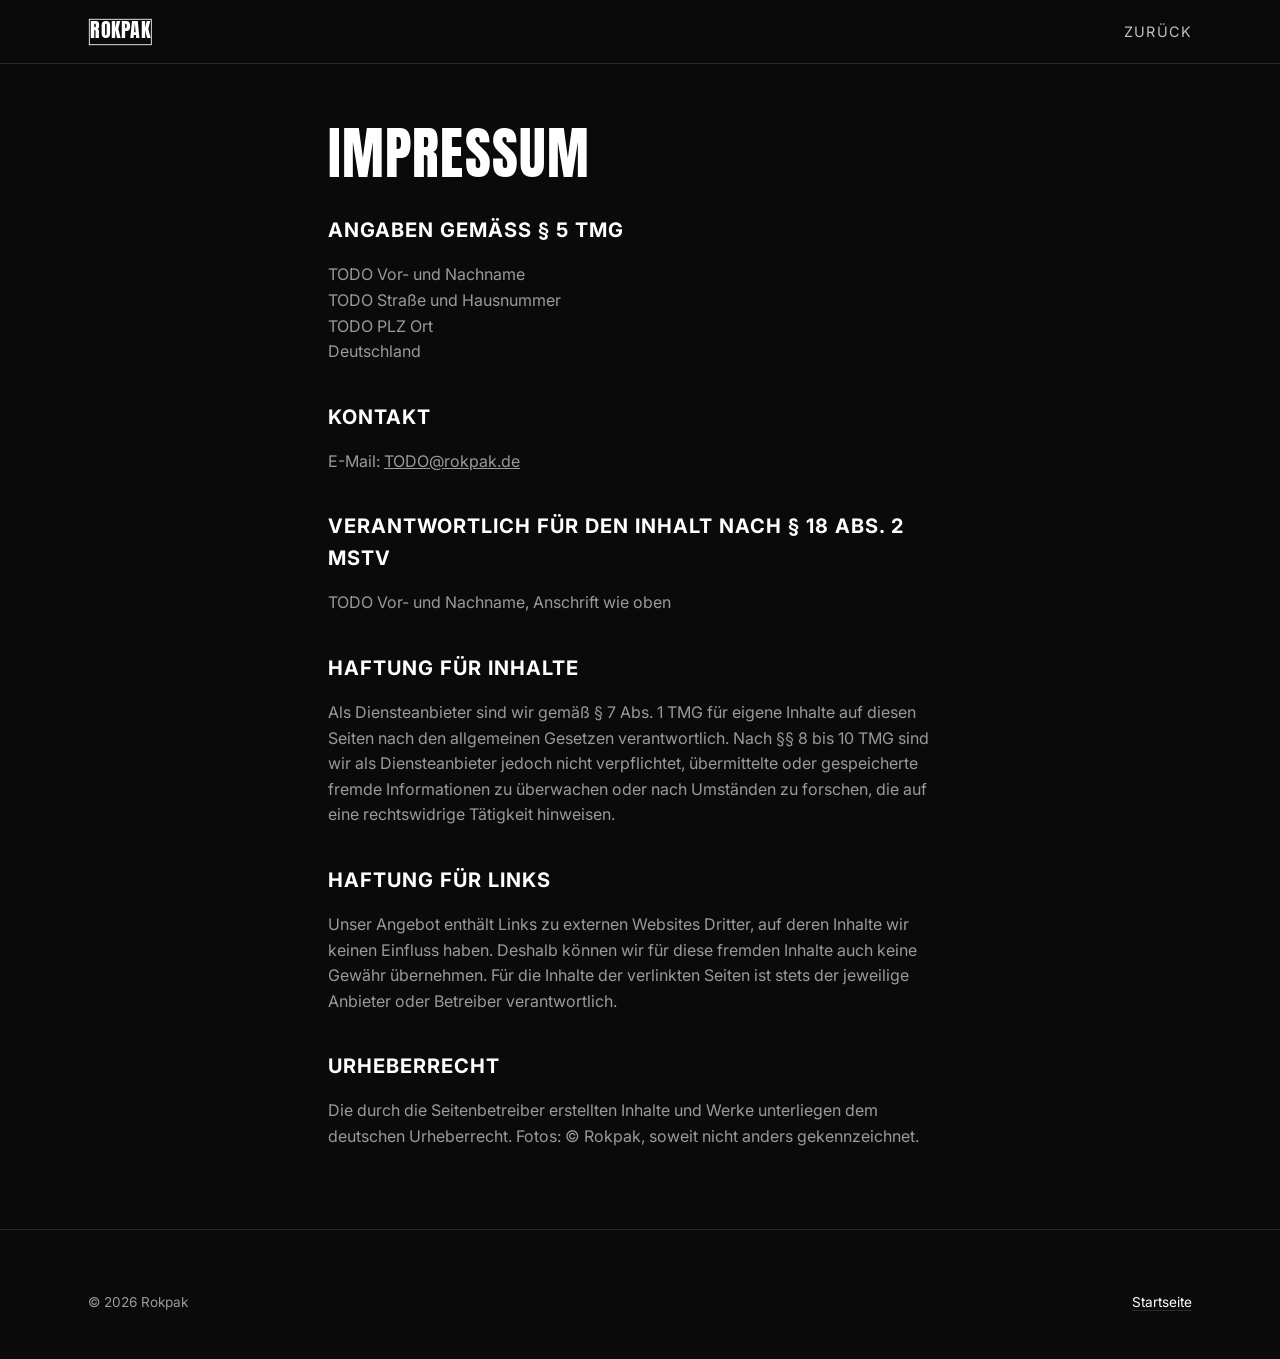
==== impressum.html @ 4cd9b37e "draft asdsad" ====
<!DOCTYPE html>
<html lang="de">
<head>
  <meta charset="UTF-8" />
  <meta name="viewport" content="width=device-width, initial-scale=1" />
  <title>Impressum — ROKPAK</title>
  <meta name="description" content="Impressum der Band Rokpak." />
  <meta name="robots" content="noindex" />
  <link rel="icon" href="assets/logo.svg" type="image/svg+xml" />
  <link rel="preconnect" href="https://fonts.googleapis.com" />
  <link rel="preconnect" href="https://fonts.gstatic.com" crossorigin />
  <link href="https://fonts.googleapis.com/css2?family=Anton&family=Inter:wght@400;500;600&display=swap" rel="stylesheet" />
  <link rel="stylesheet" href="css/styles.css" />
</head>
<body>

<header class="nav is-scrolled" data-nav>
  <div class="nav__inner">
    <a class="nav__brand" href="index.html" aria-label="Zurück zur Startseite">
      <svg viewBox="0 0 600 260" aria-hidden="true" style="height:28px;width:auto">
        <rect x="12" y="12" width="576" height="236" fill="none" stroke="currentColor" stroke-width="8"/>
        <text x="300" y="185" text-anchor="middle" font-family="'Anton','Bebas Neue',Impact,sans-serif" font-size="190" fill="currentColor" letter-spacing="6">ROKPAK</text>
      </svg>
    </a>
    <ul class="nav__menu" id="menu">
      <li><a href="index.html">Zurück</a></li>
    </ul>
  </div>
</header>

<main class="wrap legal">
  <h1 class="display">Impressum</h1>

  <h2>Angaben gemäß § 5 TMG</h2>
  <p>
    TODO Vor- und Nachname<br/>
    TODO Straße und Hausnummer<br/>
    TODO PLZ Ort<br/>
    Deutschland
  </p>

  <h2>Kontakt</h2>
  <p>
    E-Mail: <a href="mailto:TODO@rokpak.de">TODO@rokpak.de</a>
  </p>

  <h2>Verantwortlich für den Inhalt nach § 18 Abs. 2 MStV</h2>
  <p>
    TODO Vor- und Nachname, Anschrift wie oben
  </p>

  <h2>Haftung für Inhalte</h2>
  <p>
    Als Diensteanbieter sind wir gemäß § 7 Abs. 1 TMG für eigene Inhalte auf diesen Seiten nach den allgemeinen Gesetzen verantwortlich. Nach §§ 8 bis 10 TMG sind wir als Diensteanbieter jedoch nicht verpflichtet, übermittelte oder gespeicherte fremde Informationen zu überwachen oder nach Umständen zu forschen, die auf eine rechtswidrige Tätigkeit hinweisen.
  </p>

  <h2>Haftung für Links</h2>
  <p>
    Unser Angebot enthält Links zu externen Websites Dritter, auf deren Inhalte wir keinen Einfluss haben. Deshalb können wir für diese fremden Inhalte auch keine Gewähr übernehmen. Für die Inhalte der verlinkten Seiten ist stets der jeweilige Anbieter oder Betreiber verantwortlich.
  </p>

  <h2>Urheberrecht</h2>
  <p>
    Die durch die Seitenbetreiber erstellten Inhalte und Werke unterliegen dem deutschen Urheberrecht. Fotos: © Rokpak, soweit nicht anders gekennzeichnet.
  </p>
</main>

<footer class="footer">
  <div class="wrap footer__inner">
    <p>&copy; <span id="year">2026</span> Rokpak</p>
    <p><a href="index.html">Startseite</a></p>
  </div>
</footer>

<script>document.getElementById('year').textContent = new Date().getFullYear();</script>
</body>
</html>
---- css/styles.css ----
:root {
  --bg: #0a0a0a;
  --fg: #ffffff;
  --muted: #9a9a9a;
  --border: #2a2a2a;
  --accent: #ffffff;
  --max: 1200px;
  --pad: clamp(1.25rem, 4vw, 3rem);
  --nav-h: 64px;
  --ease: cubic-bezier(.2, .7, .2, 1);
  --grain: url("data:image/svg+xml;utf8,<svg xmlns='http://www.w3.org/2000/svg' width='160' height='160'><filter id='n'><feTurbulence type='fractalNoise' baseFrequency='0.9' numOctaves='2' stitchTiles='stitch'/><feColorMatrix values='0 0 0 0 1 0 0 0 0 1 0 0 0 0 1 0 0 0 0.06 0'/></filter><rect width='100%25' height='100%25' filter='url(%23n)'/></svg>");
}

* { box-sizing: border-box; }

html { scroll-behavior: smooth; scroll-padding-top: var(--nav-h); }

body {
  margin: 0;
  background: var(--bg);
  color: var(--fg);
  font-family: 'Inter', system-ui, -apple-system, 'Segoe UI', Roboto, sans-serif;
  font-size: 16px;
  line-height: 1.6;
  -webkit-font-smoothing: antialiased;
  text-rendering: optimizeLegibility;
}

img, svg { display: block; max-width: 100%; }
a { color: inherit; }

.display {
  font-family: 'Anton', 'Bebas Neue', 'Arial Narrow', Impact, sans-serif;
  font-weight: 400;
  letter-spacing: 0.02em;
  text-transform: uppercase;
  line-height: 0.9;
}

.wrap {
  max-width: var(--max);
  margin: 0 auto;
  padding: 0 var(--pad);
}

/* ---------- Nav ---------- */
.nav {
  position: fixed;
  top: 0; left: 0; right: 0;
  height: var(--nav-h);
  display: flex; align-items: center;
  z-index: 50;
  transition: background .3s var(--ease), border-color .3s var(--ease), backdrop-filter .3s var(--ease);
  border-bottom: 1px solid transparent;
}
.nav.is-scrolled {
  background: rgba(10, 10, 10, 0.85);
  backdrop-filter: blur(10px);
  -webkit-backdrop-filter: blur(10px);
  border-bottom-color: var(--border);
}
.nav__inner {
  display: flex; align-items: center; justify-content: space-between;
  width: 100%;
  max-width: var(--max);
  margin: 0 auto;
  padding: 0 var(--pad);
}
.nav__brand {
  display: inline-flex; align-items: center;
  text-decoration: none;
  color: var(--fg);
}
.nav__brand svg { height: 28px; width: auto; }
.nav__menu {
  display: flex; gap: clamp(1rem, 2.5vw, 2rem);
  list-style: none; margin: 0; padding: 0;
}
.nav__menu a {
  text-decoration: none;
  font-size: .9rem;
  letter-spacing: .08em;
  text-transform: uppercase;
  color: var(--fg);
  opacity: .75;
  transition: opacity .2s var(--ease);
}
.nav__menu a:hover,
.nav__menu a:focus-visible { opacity: 1; }

.nav__toggle {
  display: none;
  background: none;
  border: 1px solid var(--border);
  color: var(--fg);
  width: 44px; height: 44px;
  border-radius: 4px;
  cursor: pointer;
  align-items: center; justify-content: center;
}
.nav__toggle svg { width: 22px; height: 22px; }

@media (max-width: 768px) {
  .nav__toggle { display: inline-flex; }
  .nav__menu {
    position: fixed;
    top: var(--nav-h); left: 0; right: 0;
    flex-direction: column;
    gap: 0;
    background: var(--bg);
    border-bottom: 1px solid var(--border);
    padding: 1rem var(--pad);
    transform: translateY(-110%);
    transition: transform .3s var(--ease);
  }
  .nav__menu.is-open { transform: translateY(0); }
  .nav__menu li { padding: .75rem 0; border-bottom: 1px solid var(--border); }
  .nav__menu li:last-child { border-bottom: 0; }
}

/* ---------- Buttons ---------- */
.btn {
  display: inline-flex; align-items: center; gap: .6rem;
  padding: .95rem 1.6rem;
  border-radius: 2px;
  font-size: .9rem;
  font-weight: 600;
  letter-spacing: .1em;
  text-transform: uppercase;
  text-decoration: none;
  cursor: pointer;
  transition: background .2s var(--ease), color .2s var(--ease), transform .2s var(--ease);
  border: 1px solid var(--fg);
}
.btn--primary { background: var(--fg); color: var(--bg); }
.btn--primary:hover { transform: translateY(-2px); }
.btn--ghost { background: transparent; color: var(--fg); }
.btn--ghost:hover { background: var(--fg); color: var(--bg); }

/* ---------- Sections ---------- */
.section {
  padding: clamp(4rem, 10vw, 7rem) 0;
  border-top: 1px solid var(--border);
}
.section__head {
  display: flex; align-items: baseline; gap: 1rem;
  margin-bottom: clamp(2rem, 5vw, 3.5rem);
}
.section__title {
  font-size: clamp(2rem, 6vw, 3.5rem);
  margin: 0;
}
.section__kicker {
  color: var(--muted);
  font-size: .85rem;
  letter-spacing: .2em;
  text-transform: uppercase;
}

/* ---------- Hero ---------- */
.hero {
  min-height: 100svh;
  padding-top: var(--nav-h);
  display: flex; flex-direction: column; justify-content: center;
  position: relative;
  overflow: hidden;
  border-top: 0;
}
.hero::after {
  content: "";
  position: absolute; inset: 0;
  background-image: var(--grain);
  opacity: .4;
  pointer-events: none;
  mix-blend-mode: overlay;
}
.hero__inner {
  position: relative;
  z-index: 1;
  text-align: center;
  padding: 2rem var(--pad);
}
.hero__mark {
  font-size: clamp(4.5rem, 22vw, 16rem);
  margin: 0;
  letter-spacing: .04em;
}
.hero__frame {
  display: inline-block;
  padding: clamp(1.5rem, 4vw, 3rem) clamp(2rem, 5vw, 4rem);
  border: 2px solid var(--fg);
  position: relative;
}
.hero__tagline {
  color: var(--muted);
  font-size: clamp(1rem, 2vw, 1.25rem);
  max-width: 36ch;
  margin: clamp(1.5rem, 4vw, 2.5rem) auto 0;
  letter-spacing: .02em;
}
.hero__cta {
  margin-top: clamp(1.75rem, 4vw, 2.5rem);
  display: flex; flex-wrap: wrap; gap: 1rem;
  justify-content: center;
}
.hero__scroll {
  position: absolute;
  bottom: 2rem; left: 50%;
  transform: translateX(-50%);
  color: var(--muted);
  font-size: .75rem;
  letter-spacing: .25em;
  text-transform: uppercase;
  z-index: 1;
}

/* ---------- Band ---------- */
.members {
  display: grid;
  grid-template-columns: repeat(auto-fit, minmax(220px, 1fr));
  gap: clamp(1rem, 2.5vw, 1.75rem);
}
.member {
  position: relative;
  aspect-ratio: 3 / 4;
  overflow: hidden;
  background: #151515;
  border: 1px solid var(--border);
}
.member img {
  width: 100%; height: 100%;
  object-fit: cover;
  filter: grayscale(1) contrast(1.05);
  transition: filter .5s var(--ease), transform .8s var(--ease);
}
.member:hover img,
.member:focus-within img {
  filter: grayscale(0) contrast(1);
  transform: scale(1.03);
}
@media (prefers-reduced-motion: reduce) {
  .member img { transition: none; }
  .member:hover img { transform: none; }
}
@media (hover: none) {
  .member img { filter: grayscale(1) contrast(1.05); }
}
.member__meta {
  position: absolute;
  left: 0; right: 0; bottom: 0;
  padding: 1rem 1.25rem;
  background: linear-gradient(to top, rgba(0,0,0,.9), rgba(0,0,0,0));
}
.member__name {
  font-family: 'Anton', 'Bebas Neue', Impact, sans-serif;
  font-size: 1.5rem;
  letter-spacing: .03em;
  text-transform: uppercase;
  margin: 0;
}
.member__role {
  color: var(--muted);
  font-size: .8rem;
  letter-spacing: .15em;
  text-transform: uppercase;
  margin-top: .25rem;
}

/* ---------- Repertoire ---------- */
.songs {
  columns: 3;
  column-gap: 3rem;
  list-style: none;
  margin: 0; padding: 0;
}
.songs li {
  break-inside: avoid;
  padding: .6rem 0;
  border-bottom: 1px solid var(--border);
  font-size: 1rem;
  display: flex; align-items: center; gap: .6rem;
}
.songs li::before {
  content: "";
  width: 10px; height: 10px;
  background: var(--fg);
  clip-path: polygon(60% 0, 100% 40%, 55% 45%, 80% 100%, 0 55%, 45% 50%, 15% 0);
  flex-shrink: 0;
  opacity: .7;
}
.songs__hint {
  color: var(--muted);
  margin: -.5rem 0 2rem;
  font-size: .95rem;
}
@media (max-width: 900px) { .songs { columns: 2; } }
@media (max-width: 540px) { .songs { columns: 1; } }

/* ---------- Gigs ---------- */
.gigs {
  list-style: none; padding: 0; margin: 0;
  display: flex; flex-direction: column;
}
.gig {
  display: grid;
  grid-template-columns: 200px 1fr auto auto;
  align-items: center;
  gap: 1.5rem;
  padding: 1.25rem 0;
  border-bottom: 1px solid var(--border);
}
.gig:first-child { border-top: 1px solid var(--border); }
.gig__date {
  font-family: 'Anton', 'Bebas Neue', Impact, sans-serif;
  font-size: 1.4rem;
  letter-spacing: .03em;
  text-transform: uppercase;
}
.gig__venue { font-size: 1.05rem; }
.gig__city { color: var(--muted); font-size: .9rem; letter-spacing: .1em; text-transform: uppercase; }
.gig__link {
  text-decoration: none;
  border-bottom: 1px solid var(--fg);
  padding-bottom: 2px;
  font-size: .85rem;
  letter-spacing: .1em;
  text-transform: uppercase;
}
@media (max-width: 720px) {
  .gig { grid-template-columns: 1fr; gap: .25rem; padding: 1.25rem 0; }
  .gig__link { justify-self: start; margin-top: .5rem; }
}
.gigs__empty {
  border: 1px dashed var(--border);
  padding: 2rem;
  text-align: center;
  color: var(--muted);
}

/* ---------- Social ---------- */
.socials {
  display: flex; flex-wrap: wrap;
  gap: 1rem;
  margin-bottom: 2.5rem;
  list-style: none; padding: 0;
}
.socials a {
  display: inline-flex; align-items: center; gap: .6rem;
  padding: .75rem 1.1rem;
  border: 1px solid var(--border);
  text-decoration: none;
  font-size: .85rem;
  letter-spacing: .1em;
  text-transform: uppercase;
  transition: background .2s var(--ease), color .2s var(--ease), border-color .2s var(--ease);
}
.socials a:hover,
.socials a:focus-visible {
  background: var(--fg);
  color: var(--bg);
  border-color: var(--fg);
}
.socials svg { width: 18px; height: 18px; }

.feed {
  display: grid;
  grid-template-columns: repeat(auto-fit, minmax(280px, 1fr));
  gap: 1rem;
}
.feed__slot {
  aspect-ratio: 1 / 1;
  border: 1px dashed var(--border);
  display: flex; align-items: center; justify-content: center;
  color: var(--muted);
  font-size: .85rem;
  text-align: center;
  padding: 1rem;
}
.feed .instagram-media {
  min-width: 0 !important;
  width: 100% !important;
  margin: 0 !important;
  border-radius: 0 !important;
  border: 1px solid var(--border) !important;
  background: #fff !important;
}

/* ---------- Contact ---------- */
.contact { text-align: center; }
.contact__lead {
  color: var(--muted);
  max-width: 48ch;
  margin: 0 auto 2rem;
}

/* ---------- Footer ---------- */
.footer {
  padding: 3rem 0 2rem;
  border-top: 1px solid var(--border);
  color: var(--muted);
  font-size: .85rem;
}
.footer__inner {
  display: flex; flex-wrap: wrap;
  justify-content: space-between; gap: 1rem;
  align-items: center;
}
.footer a { color: var(--fg); text-decoration: none; border-bottom: 1px solid var(--border); }
.footer a:hover { border-color: var(--fg); }

/* ---------- Impressum page ---------- */
.legal {
  padding-top: calc(var(--nav-h) + 4rem);
  padding-bottom: 4rem;
  max-width: 720px;
}
.legal h1 { font-size: clamp(2.25rem, 6vw, 3.5rem); margin: 0 0 2rem; }
.legal h2 { font-size: 1.25rem; margin: 2.25rem 0 .5rem; letter-spacing: .05em; text-transform: uppercase; }
.legal p { color: var(--muted); }

/* ---------- Focus ring ---------- */
:focus-visible {
  outline: 2px solid var(--fg);
  outline-offset: 3px;
}

/* ---------- Utility ---------- */
.sr-only {
  position: absolute; width: 1px; height: 1px;
  padding: 0; margin: -1px; overflow: hidden;
  clip: rect(0,0,0,0); white-space: nowrap; border: 0;
}
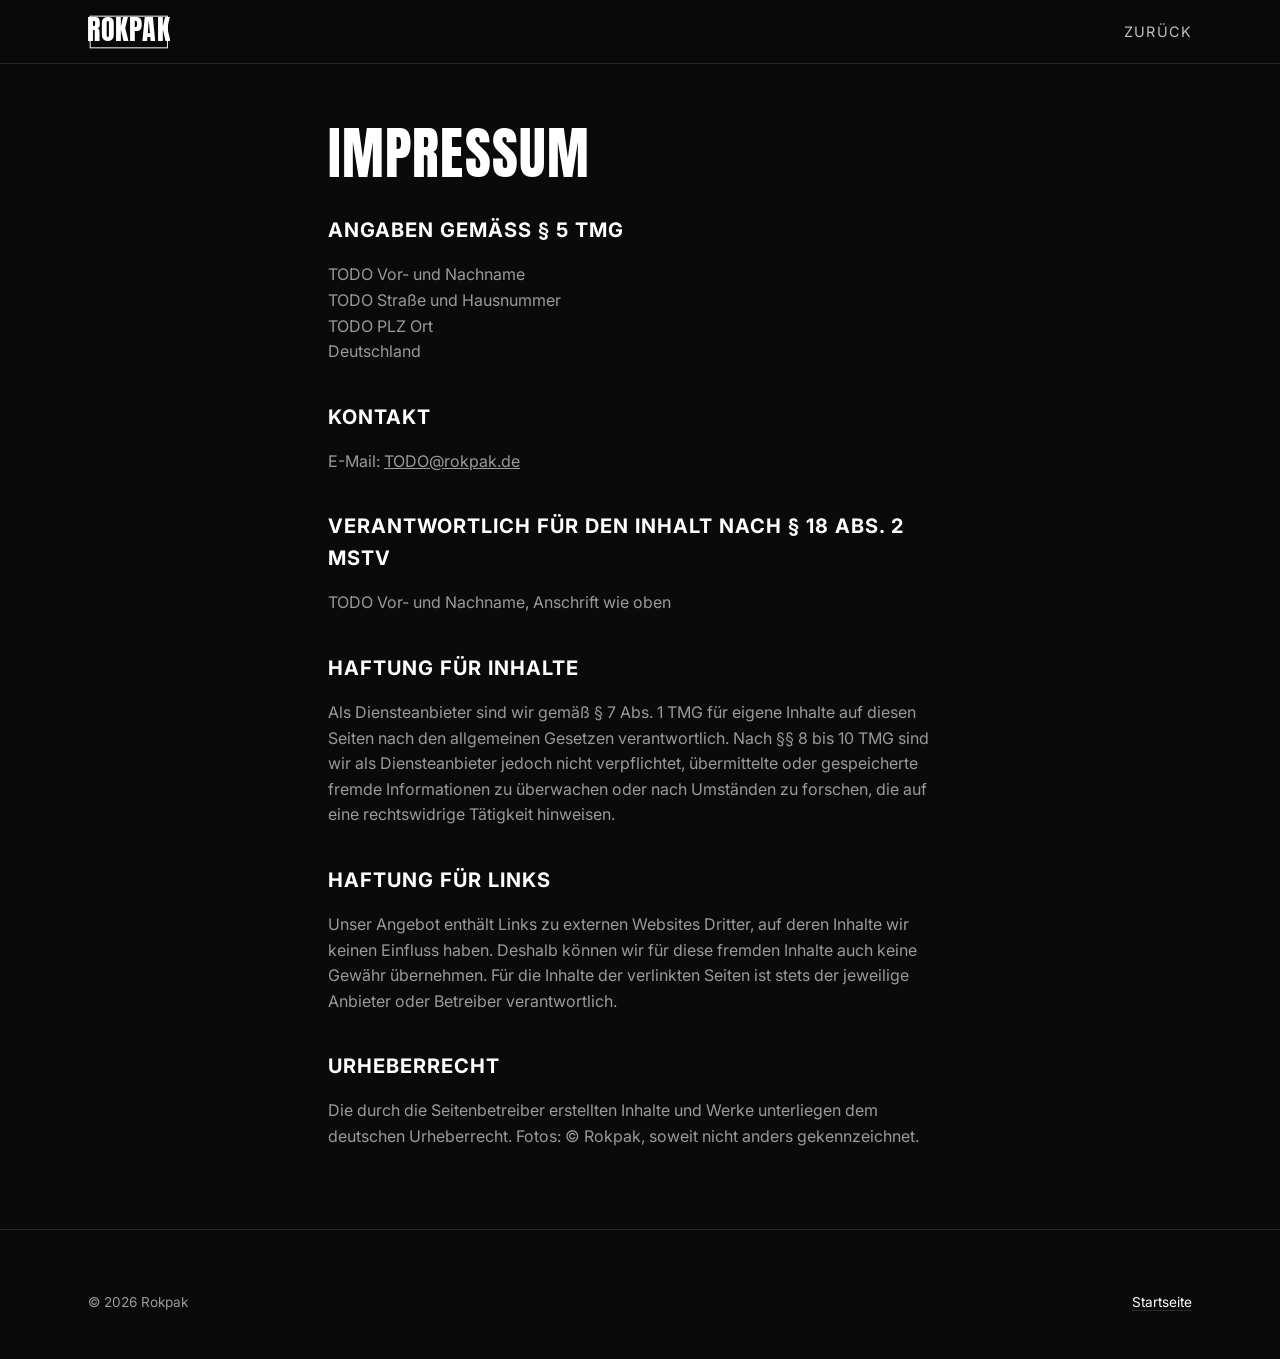
==== commit 5ed3eafc: "update" ====
--- a/impressum.html
+++ b/impressum.html
@@ -17,9 +17,9 @@
 <header class="nav is-scrolled" data-nav>
   <div class="nav__inner">
     <a class="nav__brand" href="index.html" aria-label="Zurück zur Startseite">
-      <svg viewBox="0 0 600 260" aria-hidden="true" style="height:28px;width:auto">
-        <rect x="12" y="12" width="576" height="236" fill="none" stroke="currentColor" stroke-width="8"/>
-        <text x="300" y="185" text-anchor="middle" font-family="'Anton','Bebas Neue',Impact,sans-serif" font-size="190" fill="currentColor" letter-spacing="6">ROKPAK</text>
+      <svg class="nav__logo" viewBox="0 0 680 300" aria-hidden="true">
+        <rect x="18" y="18" width="644" height="264" fill="none" stroke="currentColor" stroke-width="8"/>
+        <text x="340" y="222" text-anchor="middle" font-family="'Anton','Bebas Neue',Impact,sans-serif" font-size="230" fill="currentColor" letter-spacing="4">ROKPAK</text>
       </svg>
     </a>
     <ul class="nav__menu" id="menu">
--- a/css/styles.css
+++ b/css/styles.css
@@ -71,7 +71,8 @@
   text-decoration: none;
   color: var(--fg);
 }
-.nav__brand svg { height: 28px; width: auto; }
+.nav__logo { height: 36px; width: auto; display: block; }
+@media (max-width: 480px) { .nav__logo { height: 30px; } }
 .nav__menu {
   display: flex; gap: clamp(1rem, 2.5vw, 2rem);
   list-style: none; margin: 0; padding: 0;
@@ -148,7 +149,7 @@
 }
 .section__title {
   font-size: clamp(2rem, 6vw, 3.5rem);
-  margin: 0;
+  margin: 0 0 clamp(1rem, 2.5vw, 1.5rem);
 }
 .section__kicker {
   color: var(--muted);
@@ -165,6 +166,12 @@
   position: relative;
   overflow: hidden;
   border-top: 0;
+  background-image:
+    linear-gradient(rgba(10,10,10,.55), rgba(10,10,10,.75)),
+    url("../images/proberaum.JPG");
+  background-size: cover;
+  background-position: center;
+  background-repeat: no-repeat;
 }
 .hero::after {
   content: "";
@@ -181,15 +188,14 @@
   padding: 2rem var(--pad);
 }
 .hero__mark {
-  font-size: clamp(4.5rem, 22vw, 16rem);
   margin: 0;
-  letter-spacing: .04em;
-}
-.hero__frame {
-  display: inline-block;
-  padding: clamp(1.5rem, 4vw, 3rem) clamp(2rem, 5vw, 4rem);
-  border: 2px solid var(--fg);
-  position: relative;
+  display: flex;
+  justify-content: center;
+}
+.hero__logo {
+  width: min(92vw, 960px);
+  height: auto;
+  display: block;
 }
 .hero__tagline {
   color: var(--muted);
@@ -215,6 +221,14 @@
 }
 
 /* ---------- Band ---------- */
+.band__intro {
+  color: var(--muted);
+  font-size: clamp(.95rem, 1.5vw, 1.1rem);
+  max-width: 52ch;
+  margin: 0 0 clamp(2rem, 5vw, 3.5rem);
+  line-height: 1.6;
+}
+
 .members {
   display: grid;
   grid-template-columns: repeat(auto-fit, minmax(220px, 1fr));
@@ -265,36 +279,95 @@
   text-transform: uppercase;
   margin-top: .25rem;
 }
+.member__bio {
+  color: rgba(255,255,255,.55);
+  font-size: .78rem;
+  line-height: 1.4;
+  margin-top: .5rem;
+}
 
 /* ---------- Repertoire ---------- */
+.songs__hint {
+  color: var(--muted);
+  margin: 0 0 2rem;
+  font-size: .95rem;
+}
 .songs {
-  columns: 3;
-  column-gap: 3rem;
   list-style: none;
   margin: 0; padding: 0;
-}
-.songs li {
-  break-inside: avoid;
-  padding: .6rem 0;
+  max-width: 680px;
+}
+.song-item {
+  display: grid;
+  grid-template-columns: 40px 1fr auto auto;
+  align-items: center;
+  gap: 1rem;
+  padding: .85rem 0;
   border-bottom: 1px solid var(--border);
+}
+.song-item:first-child { border-top: 1px solid var(--border); }
+
+.song__play {
+  width: 36px; height: 36px;
+  border-radius: 50%;
+  border: 1px solid var(--border);
+  background: transparent;
+  color: var(--fg);
+  cursor: pointer;
+  display: flex; align-items: center; justify-content: center;
+  flex-shrink: 0;
+  transition: background .2s var(--ease), border-color .2s var(--ease), color .2s var(--ease);
+  padding: 0;
+}
+.song__play svg { width: 14px; height: 14px; }
+.song__play:hover { border-color: var(--fg); }
+.song__play.is-playing { background: var(--fg); color: var(--bg); border-color: var(--fg); }
+.song__play .icon-pause { display: none; }
+.song__play.is-playing .icon-play { display: none; }
+.song__play.is-playing .icon-pause { display: block; }
+
+.song__info {
+  display: flex; flex-direction: column; gap: .15rem;
+  min-width: 0;
+}
+.song__name {
   font-size: 1rem;
-  display: flex; align-items: center; gap: .6rem;
-}
-.songs li::before {
-  content: "";
-  width: 10px; height: 10px;
+  white-space: nowrap; overflow: hidden; text-overflow: ellipsis;
+}
+.song__artist {
+  color: var(--muted);
+  font-size: .8rem;
+  letter-spacing: .05em;
+}
+
+.song__bar {
+  width: 80px; height: 2px;
+  background: var(--border);
+  position: relative;
+  overflow: hidden;
+  opacity: 0;
+  transition: opacity .3s var(--ease);
+}
+.song-item.is-playing .song__bar { opacity: 1; }
+.song__progress {
+  position: absolute;
+  left: 0; top: 0; bottom: 0;
+  width: 0%;
   background: var(--fg);
-  clip-path: polygon(60% 0, 100% 40%, 55% 45%, 80% 100%, 0 55%, 45% 50%, 15% 0);
-  flex-shrink: 0;
-  opacity: .7;
-}
-.songs__hint {
-  color: var(--muted);
-  margin: -.5rem 0 2rem;
-  font-size: .95rem;
-}
-@media (max-width: 900px) { .songs { columns: 2; } }
-@media (max-width: 540px) { .songs { columns: 1; } }
+}
+
+.song__dur {
+  color: var(--muted);
+  font-size: .8rem;
+  letter-spacing: .08em;
+  font-variant-numeric: tabular-nums;
+  white-space: nowrap;
+}
+
+@media (max-width: 540px) {
+  .song-item { grid-template-columns: 40px 1fr auto; }
+  .song__bar { display: none; }
+}
 
 /* ---------- Gigs ---------- */
 .gigs {
@@ -382,7 +455,7 @@
   margin: 0 !important;
   border-radius: 0 !important;
   border: 1px solid var(--border) !important;
-  background: #fff !important;
+  background: #000 !important;
 }
 
 /* ---------- Contact ---------- */
